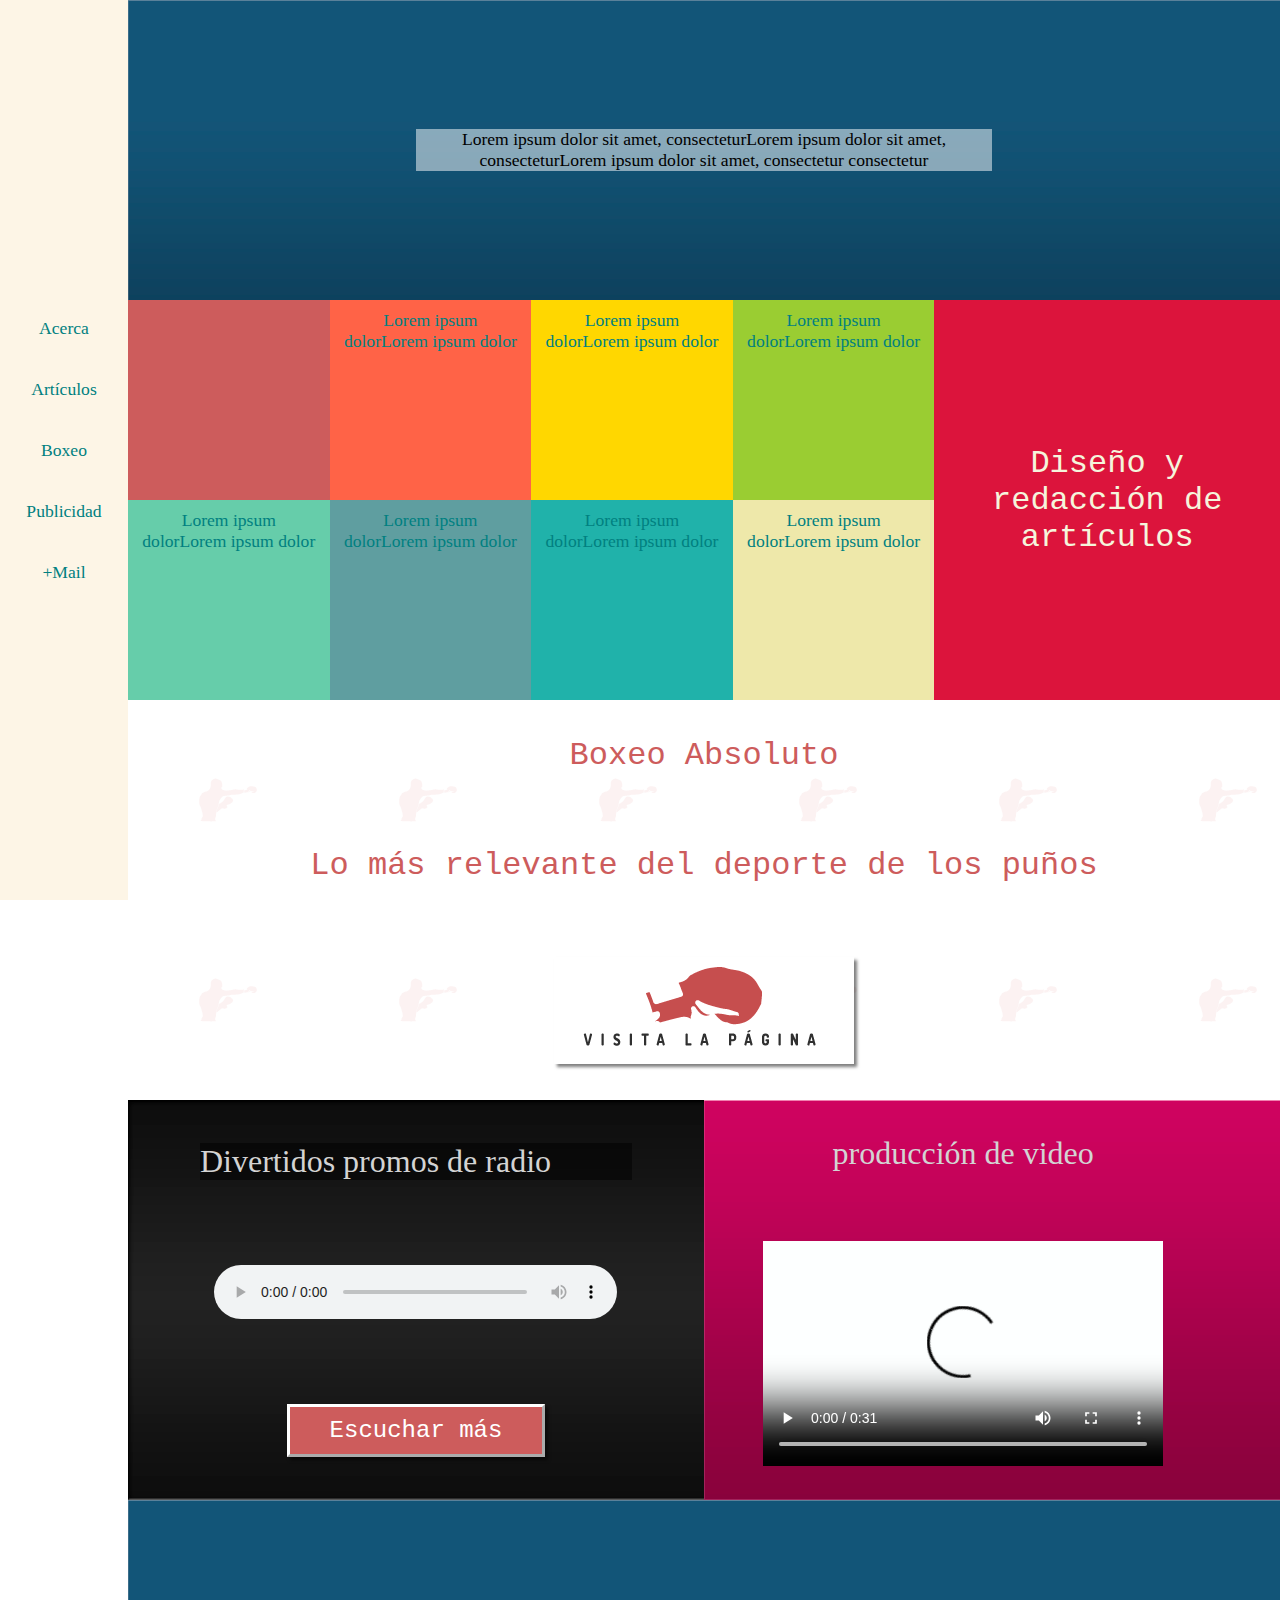
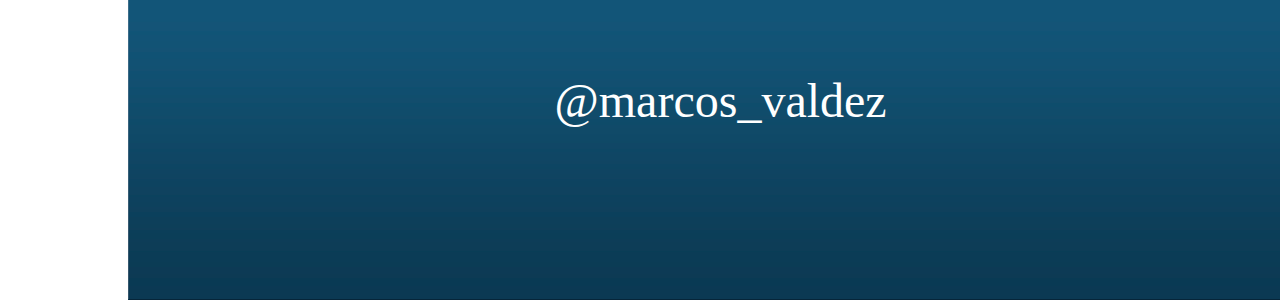
==== index.html @ a78375e0 "avance hasta page-música" ====
<!DOCTYPE html>
<html lang="en">
<head>
  <meta charset="UTF-8">
  <meta name="viewport" content="width=device-width, initial-scale=1.0">
  <meta http-equiv="X-UA-Compatible" content="ie=edge">
  <title>Marcos Valdez</title>
  <link rel="stylesheet" href="style.css">
  <link rel="stylesheet" href="css/responsive.css">
  <link rel="stylesheet" href="fonts/style.css">
  <script src="jquery-3.1.1.min.js"></script>
  <script src="menu.js"></script>
</head>
<body>
  <header>
    <div id="trigger">
      <a class="button-menu" href="#"><span class="icon-menu"></span></a>
    </div>
    <a class="flex-item" id="item-1" href="#acerca">Acerca</a>
    <a class="flex-item" id="item-2" href="#articulos">Artículos</a>
    <a class="flex-item" id="item-4" href="#boxeo">Boxeo</a>
    <a class="flex-item" id="item-3" href="#publicidad">Publicidad</a>
    <a class="flex-item" id="item-5" href="#mail">+Mail</a>
  </header>
  <main>

    <section id="acerca">
      <p id="bio">Lorem ipsum dolor sit amet, consecteturLorem ipsum dolor sit amet, consecteturLorem ipsum dolor sit amet, consectetur consectetur</p>
    </section>

    <section id="articulos">
      <div class="info">
        <a href="#" class="articulo-imagen" id="image-1"></a>
        <a href="#" class="articulo-imagen" id="image-2">Lorem ipsum dolorLorem ipsum dolor</a>
        <a href="#" class="articulo-imagen" id="image-3">Lorem ipsum dolorLorem ipsum dolor</a>
        <a href="#" class="articulo-imagen" id="image-4">Lorem ipsum dolorLorem ipsum dolor</a>
        <a href="#" class="articulo-imagen" id="image-5">Lorem ipsum dolorLorem ipsum dolor</a>
        <a href="#" class="articulo-imagen" id="image-6">Lorem ipsum dolorLorem ipsum dolor</a>
        <a href="#" class="articulo-imagen" id="image-7">Lorem ipsum dolorLorem ipsum dolor</a>
        <a href="#" class="articulo-imagen" id="image-8">Lorem ipsum dolorLorem ipsum dolor</a>
      </div>
      <div id="info-description">
        <h2>Diseño y redacción de artículos</h2>
      </div>
    </section>

    <section id="boxeo">
      <h3>Boxeo Absoluto</h3>
      <h3>Lo más relevante del deporte de los puños</h3>
      <a href="#" id="mas-boxeo"><img src="imágenes/boxeo-botón.png" alt=""></a>
    </section>

    <section id="publicidad">
      <div id="radio">
        <h2 class="info-radio">Divertidos promos de radio</h2>
        <audio controls="controls">
          <source src="audio/destinos-tijuana.wav" type="audio/mpeg" />
          <source src="audio/destinos-tijuana.ogg" type="audio/ogg" />
          Tu navegador no soporta video en HTML5, por favor, utiliza el siguiente link: <a href="destinos-tijuana.wav">destinos fantasía, promocional</a>
        </audio>
        <a href="#" id="mas-promos">Escuchar más</a>
      </div>
      <div id="carteles">
        <h2 class="info-video">producción de video</h2>
        <video width="400" controls>
          <source src="video/destinos-fantasía.mp4" type="video/mp4">
          <source src="video/destinos-fantasía.ogg" type="video/ogg">
          Your browser does not support HTML5 video.
        </video>
      </div>
    </section>
    <section id="mail">
      <a href="mailto:marcos_valdez_contreras_mvc@hotmail.com"><h6>@marcos_valdez</h6></a>
    </section>
  </main>
</body>
</html>
---- style.css ----
*{
  margin: 0;
  padding: 0;
  box-sizing: border-box;
}

:root{
  font-size: 16px;
}

h1, h2, h3, h4, h5, h6{
  font-size: 2rem;
  font-style: normal;
  font-weight: 400;
  font-family: Dosis;
}

h2{
  font-size: 2rem;
  font-family: monospace;
  margin: auto;
  color: beige;
  text-align: center;
  width: 75%;
}

h2.info-radio{
  display: flex;
  align-items: center;
  background-color: rgba(0,0,0,.5);
  margin: auto;
  font-size: 2rem;
  font-family: "AverageMono";
  color: lightgray;
  text-align: center;
}

h2.info-video{
  font-size: 2rem;
  font-family: "orbitron";
  color: lightgray;
  text-align: center;
  width: 90%;
}

h3{
  font-size: 2rem;
  font-family: monospace;
  margin: auto;
  color: indianred;
  text-align: center;
  width: 90%;
}

h6{
  font-size: 3rem;
  font-family: Dosis;
  margin: auto;
  color: white;
  text-align: center;
  width: 90%;
}

h6:hover{
  transform: scale(1.5);
  transition-duration: 200ms;
}

p{
  font-size: 1.1rem;
  font-weight: 400;
  font-family: "Open Sans";
  text-align: center;
  margin: auto;
}

img{
  max-width: 100%;
}

a:link{
  color: teal;
  text-decoration: none;
}

a:hover{
  color: indianred;
  text-decoration: underline;
}


/*Estilos generales*/


body{
  background-color: white;
}

header{
  display: flex;
  flex-flow: column nowrap;
  justify-content: center;
  align-content: center;
  position: fixed;
  top: 0; left: 0;
  width: 128px; height: 100vh;
  background-color: oldlace;
}

header a{
  font-size: 1.1rem;
  font-family: Raleway;
  color: teal;
}

.button-menu{
  display: none;
}

.flex-item{
  padding: 20px 0px;
  width: 100%; height: auto;
  text-align: center;
}

main{
  position: absolute;
  top: 0; left: 128px;
  max-width: 90%; height: auto;
  background-color: indianred;
}

#acerca{
  display: flex;
  flex-flow: row wrap;
  width: 100%; height: 300px;
  background-image: url('imágenes/acerca-fondo.png');
}

  #bio{
    width: 50%; height: auto;
    background-color: rgba(255,255,255,.5);
    margin: auto;
  }

#articulos{
  display: flex;
  flex-flow: row wrap;
  justify-content: flex-start;
  align-items: flex-start;
  max-width: 100%; height: 400px;
  background-color: beige;
}

  .info{
    display: flex;
    flex-flow: row wrap;
    justify-content: flex-start;
    align-items: flex-start;
    width: 70%; height: 100%;
  }

    .articulo-imagen{
      width: 25%; height: 50%;
      padding: 10px;

      font-size: 1.1rem;
      font-weight: 400;
      font-family: "Open Sans";
      text-align: center;
      margin: auto;
    }

    #image-1{
      background-color: indianred;
    }

    #image-2{
      background-color: tomato;

    }

    #image-3{
      background-color: gold;
    }

    #image-4{
      background-color: yellowgreen;
    }

    #image-5{
      background-color: mediumaquamarine;
    }

    #image-6{
      background-color: cadetblue;
    }

    #image-7{
      background-color: lightseagreen;
    }

    #image-8{
      background-color: palegoldenrod;
    }

    #image-1:hover, #image-2:hover, #image-3:hover, #image-4:hover, #image-5:hover, #image-6:hover, #image-7:hover, #image-8:hover{
      transform: scale(1.02);
      transform-origin: bottom;
      border: 2px solid white;
      transition-duration: 200ms;
      text-decoration: none;
      color: black;
      z-index: 1;
    }


  #info-description{
    display: flex;
    flex-flow: column wrap;
    justify-content: center;
    align-items: center;
    width: 30%; height: 100%;
    background-color: crimson;
  }

#publicidad{
  display: flex;
  flex-flow: row wrap;
  justify-content: flex-start;
  align-content: flex-start;
  max-width: 1156px; height: 400px;
}

  #radio{
    display: flex;
    flex-flow: column wrap;
    justify-content: space-between;
    align-content: center;
    background-image: url('imágenes/micro-fondo.png');
    background-size: cover;
    width: 50%; height: 400px;
  }

    audio{
      margin: auto;
      width: 70%;
      text-align: center;
    }


    #mas-promos{
      margin: auto;
      padding: 10px 40px;
      border: 3px outset white;
      box-shadow: 3px 3px 3px rgba(0, 0, 0, 0.5);
      background-color: indianred;

      font-size: 1.5rem;
      font-weight: 400;
      font-family: monospace;
      color: white;
      text-decoration: none;
    }

  #carteles{
    display: flex;
    flex-flow: column wrap;
    justify-content: space-around;
    align-content: flex-start;
    background-image: url('imágenes/tv-fondo.png');
    max-width: 1156px; height: 400px;
    width: 50%;
  }

  video {
    max-width: 100%;
    height: auto;
    margin: auto;
  }

#boxeo{
  display: flex;
  flex-direction: column;
  flex-wrap: wrap;
  justify-content: space-around;
  align-content: center;
  background-image: url('imágenes/boxeo-fondo.png');
  max-width: 1156px; height: 400px;
  }

  #mas-boxeo{
    margin-top: 30px;
    box-shadow: 3px 3px 3px rgba(0, 0, 0, 0.5);


    font-size: 1.5rem;
    font-weight: 400;
    font-family: monospace;
    color: black;
    text-decoration: none;
    margin: auto;
  }

#mail{
  display: flex;
  flex-direction: row;
  flex-wrap: wrap;
  justify-content: center;
  align-items: center;
  width: 100%; height: 400px;
  background-image: url('imágenes/acerca-fondo.png');
}

#mail a{
  text-decoration: none;
}
---- css/responsive.css ----
@media screen and (max-width:956px) {

  .info{
    display: flex;
    flex-flow: row wrap;
    justify-content: center;
    align-items: center;
    width: 100%; height: 100%;
  }

    .articulo-imagen{
      width: 25%; height: 50%;
      padding: 10px;

      font-size: 1.1rem;
      font-weight: 400;
      font-family: "Open Sans";
      text-align: center;
      margin: auto;
    }

  #info-description{
    display: none;
  }

  #publicidad{
    display: flex;
    flex-flow: row wrap;
    justify-content: flex-start;
    align-content: center;
    max-width: 1156px; height: 800px;
  }

    #radio{
      width: 100%; height: 400px;
    }

    audio{
      width: 50%;
      margin: auto;
    }

    #carteles{
      background-color: wheat;
      max-width: 100%; height: 400px;
      width: 100%;
    }

}

@media screen and (max-width:768px) {

  header{
    display: flex;
    flex-flow: column wrap;
    justify-content: center;
    align-content: center;
    width: 100%; height: auto;
    background-color: lightgray;
    position: absolute;
    top: 0; left: 0;
    z-index: 1;
  }

  #trigger{
    width: 100%; height: auto;
    background-color: white;
  }

  .button-menu{
    display: flex;
    align-items: flex-end;
    padding-right: 15px;
    color: black;
    font-size: 3rem;
  }

  .flex-item{
    display: none;
  }

  .nav-expanded{
    display: block;
    background-color: #eee;
    text-align: center;
  }

  main{
    position: absolute;
    top: 48px; left: 0px;
    max-width: 100%; height: auto;
    background-color: indianred;
  }

  #acerca{
    display: flex;
    flex-flow: row wrap;
    width: 100%; height: 300px;
  }

  #articulos{
    display: flex;
    flex-flow: row wrap;
    justify-content: flex-start;
    align-items: flex-start;
    max-width: 100%; height: auto;
    background-color: beige;
  }

  .info{
    display: flex;
    flex-flow: row wrap;
    justify-content: center;
    align-items: center;
    width: 100%; height: 100%;
  }

    .articulo-imagen{
      width: 25%; height: 200px;
      padding: 10px;

      font-size: 1.1rem;
      font-weight: 400;
      font-family: "Open Sans";
      text-align: center;
      margin: auto;
    }

  #info-description{
    display: none;
  }

  #publicidad{
    display: flex;
    flex-flow: column wrap;
    justify-content: flex-start;
    align-content: flex-start;
    max-width: 100%; height: 800px;
  }

  #radio{
    background-size: cover;
    width: 100%; height: 400px;
  }

  audio{
    width: 50%;
    margin: auto;
  }

    #carteles{
      background-color: wheat;
      max-width: 100%; height: 400px;
      width: 100%;
    }

}


@media screen and (max-width:640px) {

  #articulos{
    display: flex;
    flex-flow: row wrap;
    justify-content: flex-start;
    align-items: flex-start;
    max-width: 100%; height: auto;
    background-color: beige;
  }

  .info{
    display: flex;
    flex-flow: row wrap;
    justify-content: center;
    align-items: center;
    width: 100%; height: 800px;
  }

  .articulo-imagen{
    width: 50% ; height: 200px;
    padding: 10px;

    font-size: 1.1rem;
    font-weight: 400;
    font-family: "Open Sans";
    text-align: center;
    margin: auto;
  }

    #mail{
      display: flex;
      flex-direction: row;
      flex-wrap: wrap;
      justify-content: center;
      align-items: center;
      width: 100%; height: 400px;
      background-color: dimgrey;
    }

    h6{
      font-size: 2.5rem;
      font-family: Dosis;
      margin: auto;
      color: white;
      text-align: center;
      width: 90%;
    }

    h6:hover{
      transform: scale(1);
      transition-duration: 200ms;
    }

#publicidad{
  display: flex;
  flex-flow: row wrap;
  justify-content: flex-start;
  align-content: flex-start;
  max-width: 100%; height: 800px;
}

#radio{
  width: 100%; height: 400px;
}

audio{
  width: 70%;
  margin: auto;
}

  #carteles{
    background-color: wheat;
    max-width: 100%; height: 400px;
    width: 100%;
  }

  video {
    max-width: 90%;
    height: auto;
    margin: auto;
  }


#mail{
  display: flex;
  flex-direction: row;
  flex-wrap: wrap;
  justify-content:  center;
  align-items: center;
  width: 100%; height: 400px;
  background-color: dimgrey;
}
---- fonts/style.css ----
@font-face {
  font-family: 'icomoon';
  src:  url('fonts/icomoon.eot?5ttr77');
  src:  url('fonts/icomoon.eot?5ttr77#iefix') format('embedded-opentype'),
    url('fonts/icomoon.ttf?5ttr77') format('truetype'),
    url('fonts/icomoon.woff?5ttr77') format('woff'),
    url('fonts/icomoon.svg?5ttr77#icomoon') format('svg');
  font-weight: normal;
  font-style: normal;
}

[class^="icon-"], [class*=" icon-"] {
  /* use !important to prevent issues with browser extensions that change fonts */
  font-family: 'icomoon' !important;
  speak: none;
  font-style: normal;
  font-weight: normal;
  font-variant: normal;
  text-transform: none;
  line-height: 1;

  /* Better Font Rendering =========== */
  -webkit-font-smoothing: antialiased;
  -moz-osx-font-smoothing: grayscale;
}

.icon-home:before {
  content: "\e900";
}
.icon-home2:before {
  content: "\e901";
}
.icon-home3:before {
  content: "\e902";
}
.icon-office:before {
  content: "\e903";
}
.icon-newspaper:before {
  content: "\e904";
}
.icon-pencil:before {
  content: "\e905";
}
.icon-pencil2:before {
  content: "\e906";
}
.icon-quill:before {
  content: "\e907";
}
.icon-pen:before {
  content: "\e908";
}
.icon-blog:before {
  content: "\e909";
}
.icon-eyedropper:before {
  content: "\e90a";
}
.icon-droplet:before {
  content: "\e90b";
}
.icon-paint-format:before {
  content: "\e90c";
}
.icon-image:before {
  content: "\e90d";
}
.icon-images:before {
  content: "\e90e";
}
.icon-camera:before {
  content: "\e90f";
}
.icon-headphones:before {
  content: "\e910";
}
.icon-music:before {
  content: "\e911";
}
.icon-play:before {
  content: "\e912";
}
.icon-film:before {
  content: "\e913";
}
.icon-video-camera:before {
  content: "\e914";
}
.icon-dice:before {
  content: "\e915";
}
.icon-pacman:before {
  content: "\e916";
}
.icon-spades:before {
  content: "\e917";
}
.icon-clubs:before {
  content: "\e918";
}
.icon-diamonds:before {
  content: "\e919";
}
.icon-bullhorn:before {
  content: "\e91a";
}
.icon-connection:before {
  content: "\e91b";
}
.icon-podcast:before {
  content: "\e91c";
}
.icon-feed:before {
  content: "\e91d";
}
.icon-mic:before {
  content: "\e91e";
}
.icon-book:before {
  content: "\e91f";
}
.icon-books:before {
  content: "\e920";
}
.icon-library:before {
  content: "\e921";
}
.icon-file-text:before {
  content: "\e922";
}
.icon-profile:before {
  content: "\e923";
}
.icon-file-empty:before {
  content: "\e924";
}
.icon-files-empty:before {
  content: "\e925";
}
.icon-file-text2:before {
  content: "\e926";
}
.icon-file-picture:before {
  content: "\e927";
}
.icon-file-music:before {
  content: "\e928";
}
.icon-file-play:before {
  content: "\e929";
}
.icon-file-video:before {
  content: "\e92a";
}
.icon-file-zip:before {
  content: "\e92b";
}
.icon-copy:before {
  content: "\e92c";
}
.icon-paste:before {
  content: "\e92d";
}
.icon-stack:before {
  content: "\e92e";
}
.icon-folder:before {
  content: "\e92f";
}
.icon-folder-open:before {
  content: "\e930";
}
.icon-folder-plus:before {
  content: "\e931";
}
.icon-folder-minus:before {
  content: "\e932";
}
.icon-folder-download:before {
  content: "\e933";
}
.icon-folder-upload:before {
  content: "\e934";
}
.icon-price-tag:before {
  content: "\e935";
}
.icon-price-tags:before {
  content: "\e936";
}
.icon-barcode:before {
  content: "\e937";
}
.icon-qrcode:before {
  content: "\e938";
}
.icon-ticket:before {
  content: "\e939";
}
.icon-cart:before {
  content: "\e93a";
}
.icon-coin-dollar:before {
  content: "\e93b";
}
.icon-coin-euro:before {
  content: "\e93c";
}
.icon-coin-pound:before {
  content: "\e93d";
}
.icon-coin-yen:before {
  content: "\e93e";
}
.icon-credit-card:before {
  content: "\e93f";
}
.icon-calculator:before {
  content: "\e940";
}
.icon-lifebuoy:before {
  content: "\e941";
}
.icon-phone:before {
  content: "\e942";
}
.icon-phone-hang-up:before {
  content: "\e943";
}
.icon-address-book:before {
  content: "\e944";
}
.icon-envelop:before {
  content: "\e945";
}
.icon-pushpin:before {
  content: "\e946";
}
.icon-location:before {
  content: "\e947";
}
.icon-location2:before {
  content: "\e948";
}
.icon-compass:before {
  content: "\e949";
}
.icon-compass2:before {
  content: "\e94a";
}
.icon-map:before {
  content: "\e94b";
}
.icon-map2:before {
  content: "\e94c";
}
.icon-history:before {
  content: "\e94d";
}
.icon-clock:before {
  content: "\e94e";
}
.icon-clock2:before {
  content: "\e94f";
}
.icon-alarm:before {
  content: "\e950";
}
.icon-bell:before {
  content: "\e951";
}
.icon-stopwatch:before {
  content: "\e952";
}
.icon-calendar:before {
  content: "\e953";
}
.icon-printer:before {
  content: "\e954";
}
.icon-keyboard:before {
  content: "\e955";
}
.icon-display:before {
  content: "\e956";
}
.icon-laptop:before {
  content: "\e957";
}
.icon-mobile:before {
  content: "\e958";
}
.icon-mobile2:before {
  content: "\e959";
}
.icon-tablet:before {
  content: "\e95a";
}
.icon-tv:before {
  content: "\e95b";
}
.icon-drawer:before {
  content: "\e95c";
}
.icon-drawer2:before {
  content: "\e95d";
}
.icon-box-add:before {
  content: "\e95e";
}
.icon-box-remove:before {
  content: "\e95f";
}
.icon-download:before {
  content: "\e960";
}
.icon-upload:before {
  content: "\e961";
}
.icon-floppy-disk:before {
  content: "\e962";
}
.icon-drive:before {
  content: "\e963";
}
.icon-database:before {
  content: "\e964";
}
.icon-undo:before {
  content: "\e965";
}
.icon-redo:before {
  content: "\e966";
}
.icon-undo2:before {
  content: "\e967";
}
.icon-redo2:before {
  content: "\e968";
}
.icon-forward:before {
  content: "\e969";
}
.icon-reply:before {
  content: "\e96a";
}
.icon-bubble:before {
  content: "\e96b";
}
.icon-bubbles:before {
  content: "\e96c";
}
.icon-bubbles2:before {
  content: "\e96d";
}
.icon-bubble2:before {
  content: "\e96e";
}
.icon-bubbles3:before {
  content: "\e96f";
}
.icon-bubbles4:before {
  content: "\e970";
}
.icon-user:before {
  content: "\e971";
}
.icon-users:before {
  content: "\e972";
}
.icon-user-plus:before {
  content: "\e973";
}
.icon-user-minus:before {
  content: "\e974";
}
.icon-user-check:before {
  content: "\e975";
}
.icon-user-tie:before {
  content: "\e976";
}
.icon-quotes-left:before {
  content: "\e977";
}
.icon-quotes-right:before {
  content: "\e978";
}
.icon-hour-glass:before {
  content: "\e979";
}
.icon-spinner:before {
  content: "\e97a";
}
.icon-spinner2:before {
  content: "\e97b";
}
.icon-spinner3:before {
  content: "\e97c";
}
.icon-spinner4:before {
  content: "\e97d";
}
.icon-spinner5:before {
  content: "\e97e";
}
.icon-spinner6:before {
  content: "\e97f";
}
.icon-spinner7:before {
  content: "\e980";
}
.icon-spinner8:before {
  content: "\e981";
}
.icon-spinner9:before {
  content: "\e982";
}
.icon-spinner10:before {
  content: "\e983";
}
.icon-spinner11:before {
  content: "\e984";
}
.icon-binoculars:before {
  content: "\e985";
}
.icon-search:before {
  content: "\e986";
}
.icon-zoom-in:before {
  content: "\e987";
}
.icon-zoom-out:before {
  content: "\e988";
}
.icon-enlarge:before {
  content: "\e989";
}
.icon-shrink:before {
  content: "\e98a";
}
.icon-enlarge2:before {
  content: "\e98b";
}
.icon-shrink2:before {
  content: "\e98c";
}
.icon-key:before {
  content: "\e98d";
}
.icon-key2:before {
  content: "\e98e";
}
.icon-lock:before {
  content: "\e98f";
}
.icon-unlocked:before {
  content: "\e990";
}
.icon-wrench:before {
  content: "\e991";
}
.icon-equalizer:before {
  content: "\e992";
}
.icon-equalizer2:before {
  content: "\e993";
}
.icon-cog:before {
  content: "\e994";
}
.icon-cogs:before {
  content: "\e995";
}
.icon-hammer:before {
  content: "\e996";
}
.icon-magic-wand:before {
  content: "\e997";
}
.icon-aid-kit:before {
  content: "\e998";
}
.icon-bug:before {
  content: "\e999";
}
.icon-pie-chart:before {
  content: "\e99a";
}
.icon-stats-dots:before {
  content: "\e99b";
}
.icon-stats-bars:before {
  content: "\e99c";
}
.icon-stats-bars2:before {
  content: "\e99d";
}
.icon-trophy:before {
  content: "\e99e";
}
.icon-gift:before {
  content: "\e99f";
}
.icon-glass:before {
  content: "\e9a0";
}
.icon-glass2:before {
  content: "\e9a1";
}
.icon-mug:before {
  content: "\e9a2";
}
.icon-spoon-knife:before {
  content: "\e9a3";
}
.icon-leaf:before {
  content: "\e9a4";
}
.icon-rocket:before {
  content: "\e9a5";
}
.icon-meter:before {
  content: "\e9a6";
}
.icon-meter2:before {
  content: "\e9a7";
}
.icon-hammer2:before {
  content: "\e9a8";
}
.icon-fire:before {
  content: "\e9a9";
}
.icon-lab:before {
  content: "\e9aa";
}
.icon-magnet:before {
  content: "\e9ab";
}
.icon-bin:before {
  content: "\e9ac";
}
.icon-bin2:before {
  content: "\e9ad";
}
.icon-briefcase:before {
  content: "\e9ae";
}
.icon-airplane:before {
  content: "\e9af";
}
.icon-truck:before {
  content: "\e9b0";
}
.icon-road:before {
  content: "\e9b1";
}
.icon-accessibility:before {
  content: "\e9b2";
}
.icon-target:before {
  content: "\e9b3";
}
.icon-shield:before {
  content: "\e9b4";
}
.icon-power:before {
  content: "\e9b5";
}
.icon-switch:before {
  content: "\e9b6";
}
.icon-power-cord:before {
  content: "\e9b7";
}
.icon-clipboard:before {
  content: "\e9b8";
}
.icon-list-numbered:before {
  content: "\e9b9";
}
.icon-list:before {
  content: "\e9ba";
}
.icon-list2:before {
  content: "\e9bb";
}
.icon-tree:before {
  content: "\e9bc";
}
.icon-menu:before {
  content: "\e9bd";
}
.icon-menu2:before {
  content: "\e9be";
}
.icon-menu3:before {
  content: "\e9bf";
}
.icon-menu4:before {
  content: "\e9c0";
}
.icon-cloud:before {
  content: "\e9c1";
}
.icon-cloud-download:before {
  content: "\e9c2";
}
.icon-cloud-upload:before {
  content: "\e9c3";
}
.icon-cloud-check:before {
  content: "\e9c4";
}
.icon-download2:before {
  content: "\e9c5";
}
.icon-upload2:before {
  content: "\e9c6";
}
.icon-download3:before {
  content: "\e9c7";
}
.icon-upload3:before {
  content: "\e9c8";
}
.icon-sphere:before {
  content: "\e9c9";
}
.icon-earth:before {
  content: "\e9ca";
}
.icon-link:before {
  content: "\e9cb";
}
.icon-flag:before {
  content: "\e9cc";
}
.icon-attachment:before {
  content: "\e9cd";
}
.icon-eye:before {
  content: "\e9ce";
}
.icon-eye-plus:before {
  content: "\e9cf";
}
.icon-eye-minus:before {
  content: "\e9d0";
}
.icon-eye-blocked:before {
  content: "\e9d1";
}
.icon-bookmark:before {
  content: "\e9d2";
}
.icon-bookmarks:before {
  content: "\e9d3";
}
.icon-sun:before {
  content: "\e9d4";
}
.icon-contrast:before {
  content: "\e9d5";
}
.icon-brightness-contrast:before {
  content: "\e9d6";
}
.icon-star-empty:before {
  content: "\e9d7";
}
.icon-star-half:before {
  content: "\e9d8";
}
.icon-star-full:before {
  content: "\e9d9";
}
.icon-heart:before {
  content: "\e9da";
}
.icon-heart-broken:before {
  content: "\e9db";
}
.icon-man:before {
  content: "\e9dc";
}
.icon-woman:before {
  content: "\e9dd";
}
.icon-man-woman:before {
  content: "\e9de";
}
.icon-happy:before {
  content: "\e9df";
}
.icon-happy2:before {
  content: "\e9e0";
}
.icon-smile:before {
  content: "\e9e1";
}
.icon-smile2:before {
  content: "\e9e2";
}
.icon-tongue:before {
  content: "\e9e3";
}
.icon-tongue2:before {
  content: "\e9e4";
}
.icon-sad:before {
  content: "\e9e5";
}
.icon-sad2:before {
  content: "\e9e6";
}
.icon-wink:before {
  content: "\e9e7";
}
.icon-wink2:before {
  content: "\e9e8";
}
.icon-grin:before {
  content: "\e9e9";
}
.icon-grin2:before {
  content: "\e9ea";
}
.icon-cool:before {
  content: "\e9eb";
}
.icon-cool2:before {
  content: "\e9ec";
}
.icon-angry:before {
  content: "\e9ed";
}
.icon-angry2:before {
  content: "\e9ee";
}
.icon-evil:before {
  content: "\e9ef";
}
.icon-evil2:before {
  content: "\e9f0";
}
.icon-shocked:before {
  content: "\e9f1";
}
.icon-shocked2:before {
  content: "\e9f2";
}
.icon-baffled:before {
  content: "\e9f3";
}
.icon-baffled2:before {
  content: "\e9f4";
}
.icon-confused:before {
  content: "\e9f5";
}
.icon-confused2:before {
  content: "\e9f6";
}
.icon-neutral:before {
  content: "\e9f7";
}
.icon-neutral2:before {
  content: "\e9f8";
}
.icon-hipster:before {
  content: "\e9f9";
}
.icon-hipster2:before {
  content: "\e9fa";
}
.icon-wondering:before {
  content: "\e9fb";
}
.icon-wondering2:before {
  content: "\e9fc";
}
.icon-sleepy:before {
  content: "\e9fd";
}
.icon-sleepy2:before {
  content: "\e9fe";
}
.icon-frustrated:before {
  content: "\e9ff";
}
.icon-frustrated2:before {
  content: "\ea00";
}
.icon-crying:before {
  content: "\ea01";
}
.icon-crying2:before {
  content: "\ea02";
}
.icon-point-up:before {
  content: "\ea03";
}
.icon-point-right:before {
  content: "\ea04";
}
.icon-point-down:before {
  content: "\ea05";
}
.icon-point-left:before {
  content: "\ea06";
}
.icon-warning:before {
  content: "\ea07";
}
.icon-notification:before {
  content: "\ea08";
}
.icon-question:before {
  content: "\ea09";
}
.icon-plus:before {
  content: "\ea0a";
}
.icon-minus:before {
  content: "\ea0b";
}
.icon-info:before {
  content: "\ea0c";
}
.icon-cancel-circle:before {
  content: "\ea0d";
}
.icon-blocked:before {
  content: "\ea0e";
}
.icon-cross:before {
  content: "\ea0f";
}
.icon-checkmark:before {
  content: "\ea10";
}
.icon-checkmark2:before {
  content: "\ea11";
}
.icon-spell-check:before {
  content: "\ea12";
}
.icon-enter:before {
  content: "\ea13";
}
.icon-exit:before {
  content: "\ea14";
}
.icon-play2:before {
  content: "\ea15";
}
.icon-pause:before {
  content: "\ea16";
}
.icon-stop:before {
  content: "\ea17";
}
.icon-previous:before {
  content: "\ea18";
}
.icon-next:before {
  content: "\ea19";
}
.icon-backward:before {
  content: "\ea1a";
}
.icon-forward2:before {
  content: "\ea1b";
}
.icon-play3:before {
  content: "\ea1c";
}
.icon-pause2:before {
  content: "\ea1d";
}
.icon-stop2:before {
  content: "\ea1e";
}
.icon-backward2:before {
  content: "\ea1f";
}
.icon-forward3:before {
  content: "\ea20";
}
.icon-first:before {
  content: "\ea21";
}
.icon-last:before {
  content: "\ea22";
}
.icon-previous2:before {
  content: "\ea23";
}
.icon-next2:before {
  content: "\ea24";
}
.icon-eject:before {
  content: "\ea25";
}
.icon-volume-high:before {
  content: "\ea26";
}
.icon-volume-medium:before {
  content: "\ea27";
}
.icon-volume-low:before {
  content: "\ea28";
}
.icon-volume-mute:before {
  content: "\ea29";
}
.icon-volume-mute2:before {
  content: "\ea2a";
}
.icon-volume-increase:before {
  content: "\ea2b";
}
.icon-volume-decrease:before {
  content: "\ea2c";
}
.icon-loop:before {
  content: "\ea2d";
}
.icon-loop2:before {
  content: "\ea2e";
}
.icon-infinite:before {
  content: "\ea2f";
}
.icon-shuffle:before {
  content: "\ea30";
}
.icon-arrow-up-left:before {
  content: "\ea31";
}
.icon-arrow-up:before {
  content: "\ea32";
}
.icon-arrow-up-right:before {
  content: "\ea33";
}
.icon-arrow-right:before {
  content: "\ea34";
}
.icon-arrow-down-right:before {
  content: "\ea35";
}
.icon-arrow-down:before {
  content: "\ea36";
}
.icon-arrow-down-left:before {
  content: "\ea37";
}
.icon-arrow-left:before {
  content: "\ea38";
}
.icon-arrow-up-left2:before {
  content: "\ea39";
}
.icon-arrow-up2:before {
  content: "\ea3a";
}
.icon-arrow-up-right2:before {
  content: "\ea3b";
}
.icon-arrow-right2:before {
  content: "\ea3c";
}
.icon-arrow-down-right2:before {
  content: "\ea3d";
}
.icon-arrow-down2:before {
  content: "\ea3e";
}
.icon-arrow-down-left2:before {
  content: "\ea3f";
}
.icon-arrow-left2:before {
  content: "\ea40";
}
.icon-circle-up:before {
  content: "\ea41";
}
.icon-circle-right:before {
  content: "\ea42";
}
.icon-circle-down:before {
  content: "\ea43";
}
.icon-circle-left:before {
  content: "\ea44";
}
.icon-tab:before {
  content: "\ea45";
}
.icon-move-up:before {
  content: "\ea46";
}
.icon-move-down:before {
  content: "\ea47";
}
.icon-sort-alpha-asc:before {
  content: "\ea48";
}
.icon-sort-alpha-desc:before {
  content: "\ea49";
}
.icon-sort-numeric-asc:before {
  content: "\ea4a";
}
.icon-sort-numberic-desc:before {
  content: "\ea4b";
}
.icon-sort-amount-asc:before {
  content: "\ea4c";
}
.icon-sort-amount-desc:before {
  content: "\ea4d";
}
.icon-command:before {
  content: "\ea4e";
}
.icon-shift:before {
  content: "\ea4f";
}
.icon-ctrl:before {
  content: "\ea50";
}
.icon-opt:before {
  content: "\ea51";
}
.icon-checkbox-checked:before {
  content: "\ea52";
}
.icon-checkbox-unchecked:before {
  content: "\ea53";
}
.icon-radio-checked:before {
  content: "\ea54";
}
.icon-radio-checked2:before {
  content: "\ea55";
}
.icon-radio-unchecked:before {
  content: "\ea56";
}
.icon-crop:before {
  content: "\ea57";
}
.icon-make-group:before {
  content: "\ea58";
}
.icon-ungroup:before {
  content: "\ea59";
}
.icon-scissors:before {
  content: "\ea5a";
}
.icon-filter:before {
  content: "\ea5b";
}
.icon-font:before {
  content: "\ea5c";
}
.icon-ligature:before {
  content: "\ea5d";
}
.icon-ligature2:before {
  content: "\ea5e";
}
.icon-text-height:before {
  content: "\ea5f";
}
.icon-text-width:before {
  content: "\ea60";
}
.icon-font-size:before {
  content: "\ea61";
}
.icon-bold:before {
  content: "\ea62";
}
.icon-underline:before {
  content: "\ea63";
}
.icon-italic:before {
  content: "\ea64";
}
.icon-strikethrough:before {
  content: "\ea65";
}
.icon-omega:before {
  content: "\ea66";
}
.icon-sigma:before {
  content: "\ea67";
}
.icon-page-break:before {
  content: "\ea68";
}
.icon-superscript:before {
  content: "\ea69";
}
.icon-subscript:before {
  content: "\ea6a";
}
.icon-superscript2:before {
  content: "\ea6b";
}
.icon-subscript2:before {
  content: "\ea6c";
}
.icon-text-color:before {
  content: "\ea6d";
}
.icon-pagebreak:before {
  content: "\ea6e";
}
.icon-clear-formatting:before {
  content: "\ea6f";
}
.icon-table:before {
  content: "\ea70";
}
.icon-table2:before {
  content: "\ea71";
}
.icon-insert-template:before {
  content: "\ea72";
}
.icon-pilcrow:before {
  content: "\ea73";
}
.icon-ltr:before {
  content: "\ea74";
}
.icon-rtl:before {
  content: "\ea75";
}
.icon-section:before {
  content: "\ea76";
}
.icon-paragraph-left:before {
  content: "\ea77";
}
.icon-paragraph-center:before {
  content: "\ea78";
}
.icon-paragraph-right:before {
  content: "\ea79";
}
.icon-paragraph-justify:before {
  content: "\ea7a";
}
.icon-indent-increase:before {
  content: "\ea7b";
}
.icon-indent-decrease:before {
  content: "\ea7c";
}
.icon-share:before {
  content: "\ea7d";
}
.icon-new-tab:before {
  content: "\ea7e";
}
.icon-embed:before {
  content: "\ea7f";
}
.icon-embed2:before {
  content: "\ea80";
}
.icon-terminal:before {
  content: "\ea81";
}
.icon-share2:before {
  content: "\ea82";
}
.icon-mail:before {
  content: "\ea83";
}
.icon-mail2:before {
  content: "\ea84";
}
.icon-mail3:before {
  content: "\ea85";
}
.icon-mail4:before {
  content: "\ea86";
}
.icon-amazon:before {
  content: "\ea87";
}
.icon-google:before {
  content: "\ea88";
}
.icon-google2:before {
  content: "\ea89";
}
.icon-google3:before {
  content: "\ea8a";
}
.icon-google-plus:before {
  content: "\ea8b";
}
.icon-google-plus2:before {
  content: "\ea8c";
}
.icon-google-plus3:before {
  content: "\ea8d";
}
.icon-hangouts:before {
  content: "\ea8e";
}
.icon-google-drive:before {
  content: "\ea8f";
}
.icon-facebook:before {
  content: "\ea90";
}
.icon-facebook2:before {
  content: "\ea91";
}
.icon-instagram:before {
  content: "\ea92";
}
.icon-whatsapp:before {
  content: "\ea93";
}
.icon-spotify:before {
  content: "\ea94";
}
.icon-telegram:before {
  content: "\ea95";
}
.icon-twitter:before {
  content: "\ea96";
}
.icon-vine:before {
  content: "\ea97";
}
.icon-vk:before {
  content: "\ea98";
}
.icon-renren:before {
  content: "\ea99";
}
.icon-sina-weibo:before {
  content: "\ea9a";
}
.icon-rss:before {
  content: "\ea9b";
}
.icon-rss2:before {
  content: "\ea9c";
}
.icon-youtube:before {
  content: "\ea9d";
}
.icon-youtube2:before {
  content: "\ea9e";
}
.icon-twitch:before {
  content: "\ea9f";
}
.icon-vimeo:before {
  content: "\eaa0";
}
.icon-vimeo2:before {
  content: "\eaa1";
}
.icon-lanyrd:before {
  content: "\eaa2";
}
.icon-flickr:before {
  content: "\eaa3";
}
.icon-flickr2:before {
  content: "\eaa4";
}
.icon-flickr3:before {
  content: "\eaa5";
}
.icon-flickr4:before {
  content: "\eaa6";
}
.icon-dribbble:before {
  content: "\eaa7";
}
.icon-behance:before {
  content: "\eaa8";
}
.icon-behance2:before {
  content: "\eaa9";
}
.icon-deviantart:before {
  content: "\eaaa";
}
.icon-500px:before {
  content: "\eaab";
}
.icon-steam:before {
  content: "\eaac";
}
.icon-steam2:before {
  content: "\eaad";
}
.icon-dropbox:before {
  content: "\eaae";
}
.icon-onedrive:before {
  content: "\eaaf";
}
.icon-github:before {
  content: "\eab0";
}
.icon-npm:before {
  content: "\eab1";
}
.icon-basecamp:before {
  content: "\eab2";
}
.icon-trello:before {
  content: "\eab3";
}
.icon-wordpress:before {
  content: "\eab4";
}
.icon-joomla:before {
  content: "\eab5";
}
.icon-ello:before {
  content: "\eab6";
}
.icon-blogger:before {
  content: "\eab7";
}
.icon-blogger2:before {
  content: "\eab8";
}
.icon-tumblr:before {
  content: "\eab9";
}
.icon-tumblr2:before {
  content: "\eaba";
}
.icon-yahoo:before {
  content: "\eabb";
}
.icon-yahoo2:before {
  content: "\eabc";
}
.icon-tux:before {
  content: "\eabd";
}
.icon-appleinc:before {
  content: "\eabe";
}
.icon-finder:before {
  content: "\eabf";
}
.icon-android:before {
  content: "\eac0";
}
.icon-windows:before {
  content: "\eac1";
}
.icon-windows8:before {
  content: "\eac2";
}
.icon-soundcloud:before {
  content: "\eac3";
}
.icon-soundcloud2:before {
  content: "\eac4";
}
.icon-skype:before {
  content: "\eac5";
}
.icon-reddit:before {
  content: "\eac6";
}
.icon-hackernews:before {
  content: "\eac7";
}
.icon-wikipedia:before {
  content: "\eac8";
}
.icon-linkedin:before {
  content: "\eac9";
}
.icon-linkedin2:before {
  content: "\eaca";
}
.icon-lastfm:before {
  content: "\eacb";
}
.icon-lastfm2:before {
  content: "\eacc";
}
.icon-delicious:before {
  content: "\eacd";
}
.icon-stumbleupon:before {
  content: "\eace";
}
.icon-stumbleupon2:before {
  content: "\eacf";
}
.icon-stackoverflow:before {
  content: "\ead0";
}
.icon-pinterest:before {
  content: "\ead1";
}
.icon-pinterest2:before {
  content: "\ead2";
}
.icon-xing:before {
  content: "\ead3";
}
.icon-xing2:before {
  content: "\ead4";
}
.icon-flattr:before {
  content: "\ead5";
}
.icon-foursquare:before {
  content: "\ead6";
}
.icon-yelp:before {
  content: "\ead7";
}
.icon-paypal:before {
  content: "\ead8";
}
.icon-chrome:before {
  content: "\ead9";
}
.icon-firefox:before {
  content: "\eada";
}
.icon-IE:before {
  content: "\eadb";
}
.icon-edge:before {
  content: "\eadc";
}
.icon-safari:before {
  content: "\eadd";
}
.icon-opera:before {
  content: "\eade";
}
.icon-file-pdf:before {
  content: "\eadf";
}
.icon-file-openoffice:before {
  content: "\eae0";
}
.icon-file-word:before {
  content: "\eae1";
}
.icon-file-excel:before {
  content: "\eae2";
}
.icon-libreoffice:before {
  content: "\eae3";
}
.icon-html-five:before {
  content: "\eae4";
}
.icon-html-five2:before {
  content: "\eae5";
}
.icon-css3:before {
  content: "\eae6";
}
.icon-git:before {
  content: "\eae7";
}
.icon-codepen:before {
  content: "\eae8";
}
.icon-svg:before {
  content: "\eae9";
}
.icon-IcoMoon:before {
  content: "\eaea";
}
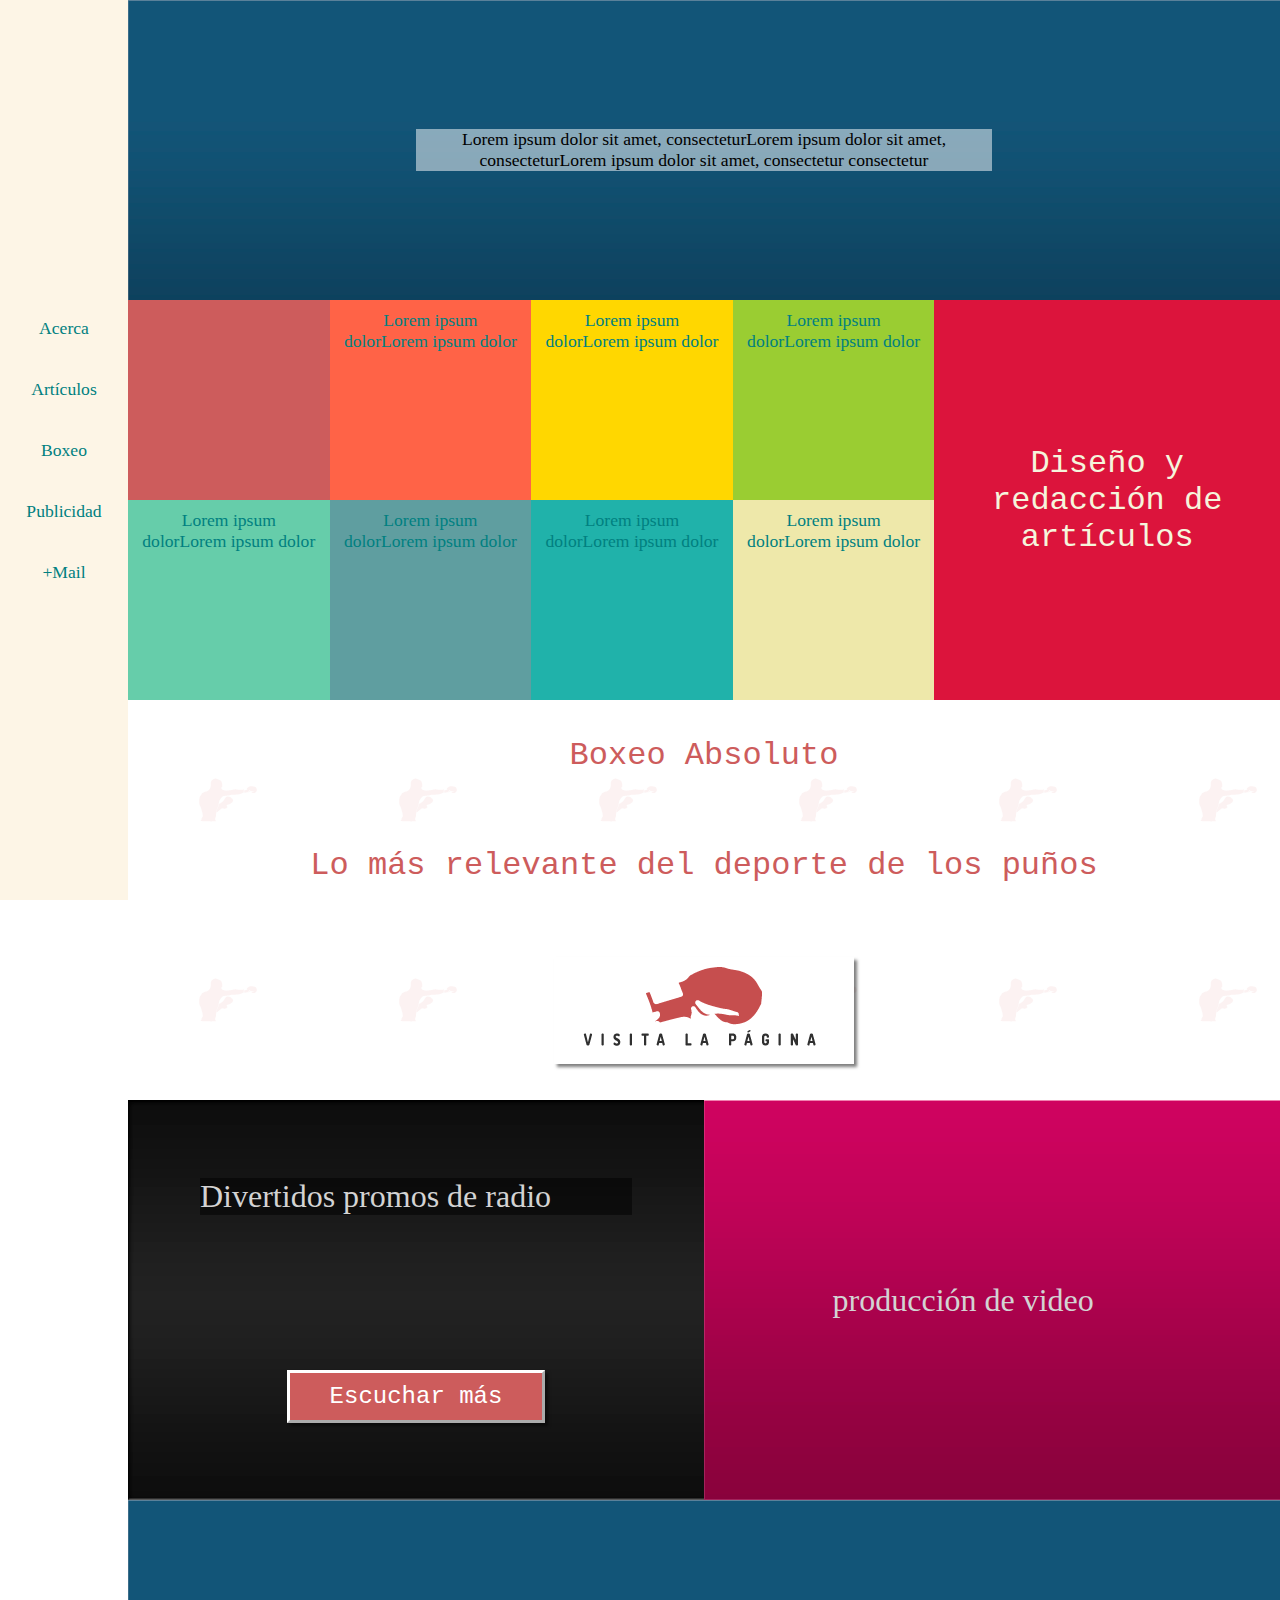
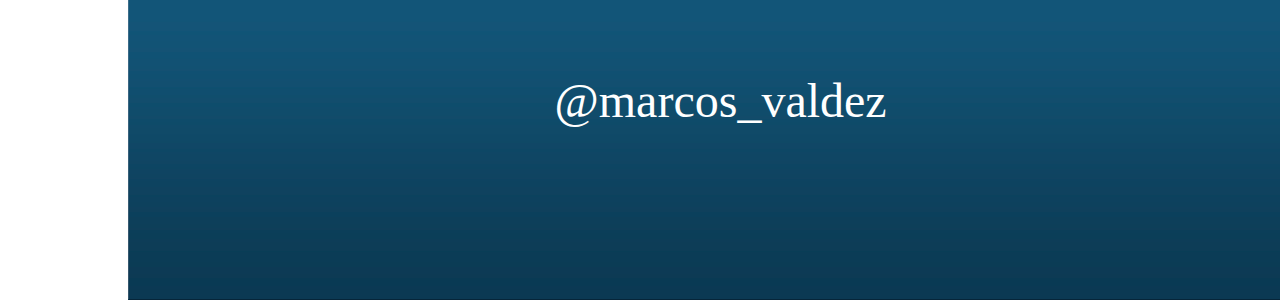
==== commit e7d8b212: "extracción de audios y videos en index.html" ====
--- a/index.html
+++ b/index.html
@@ -53,20 +53,24 @@
     <section id="publicidad">
       <div id="radio">
         <h2 class="info-radio">Divertidos promos de radio</h2>
+        <!--
         <audio controls="controls">
           <source src="audio/destinos-tijuana.wav" type="audio/mpeg" />
           <source src="audio/destinos-tijuana.ogg" type="audio/ogg" />
           Tu navegador no soporta video en HTML5, por favor, utiliza el siguiente link: <a href="destinos-tijuana.wav">destinos fantasía, promocional</a>
         </audio>
+      -->
         <a href="#" id="mas-promos">Escuchar más</a>
       </div>
       <div id="carteles">
         <h2 class="info-video">producción de video</h2>
+        <!--
         <video width="400" controls>
           <source src="video/destinos-fantasía.mp4" type="video/mp4">
           <source src="video/destinos-fantasía.ogg" type="video/ogg">
           Your browser does not support HTML5 video.
         </video>
+      -->
       </div>
     </section>
     <section id="mail">
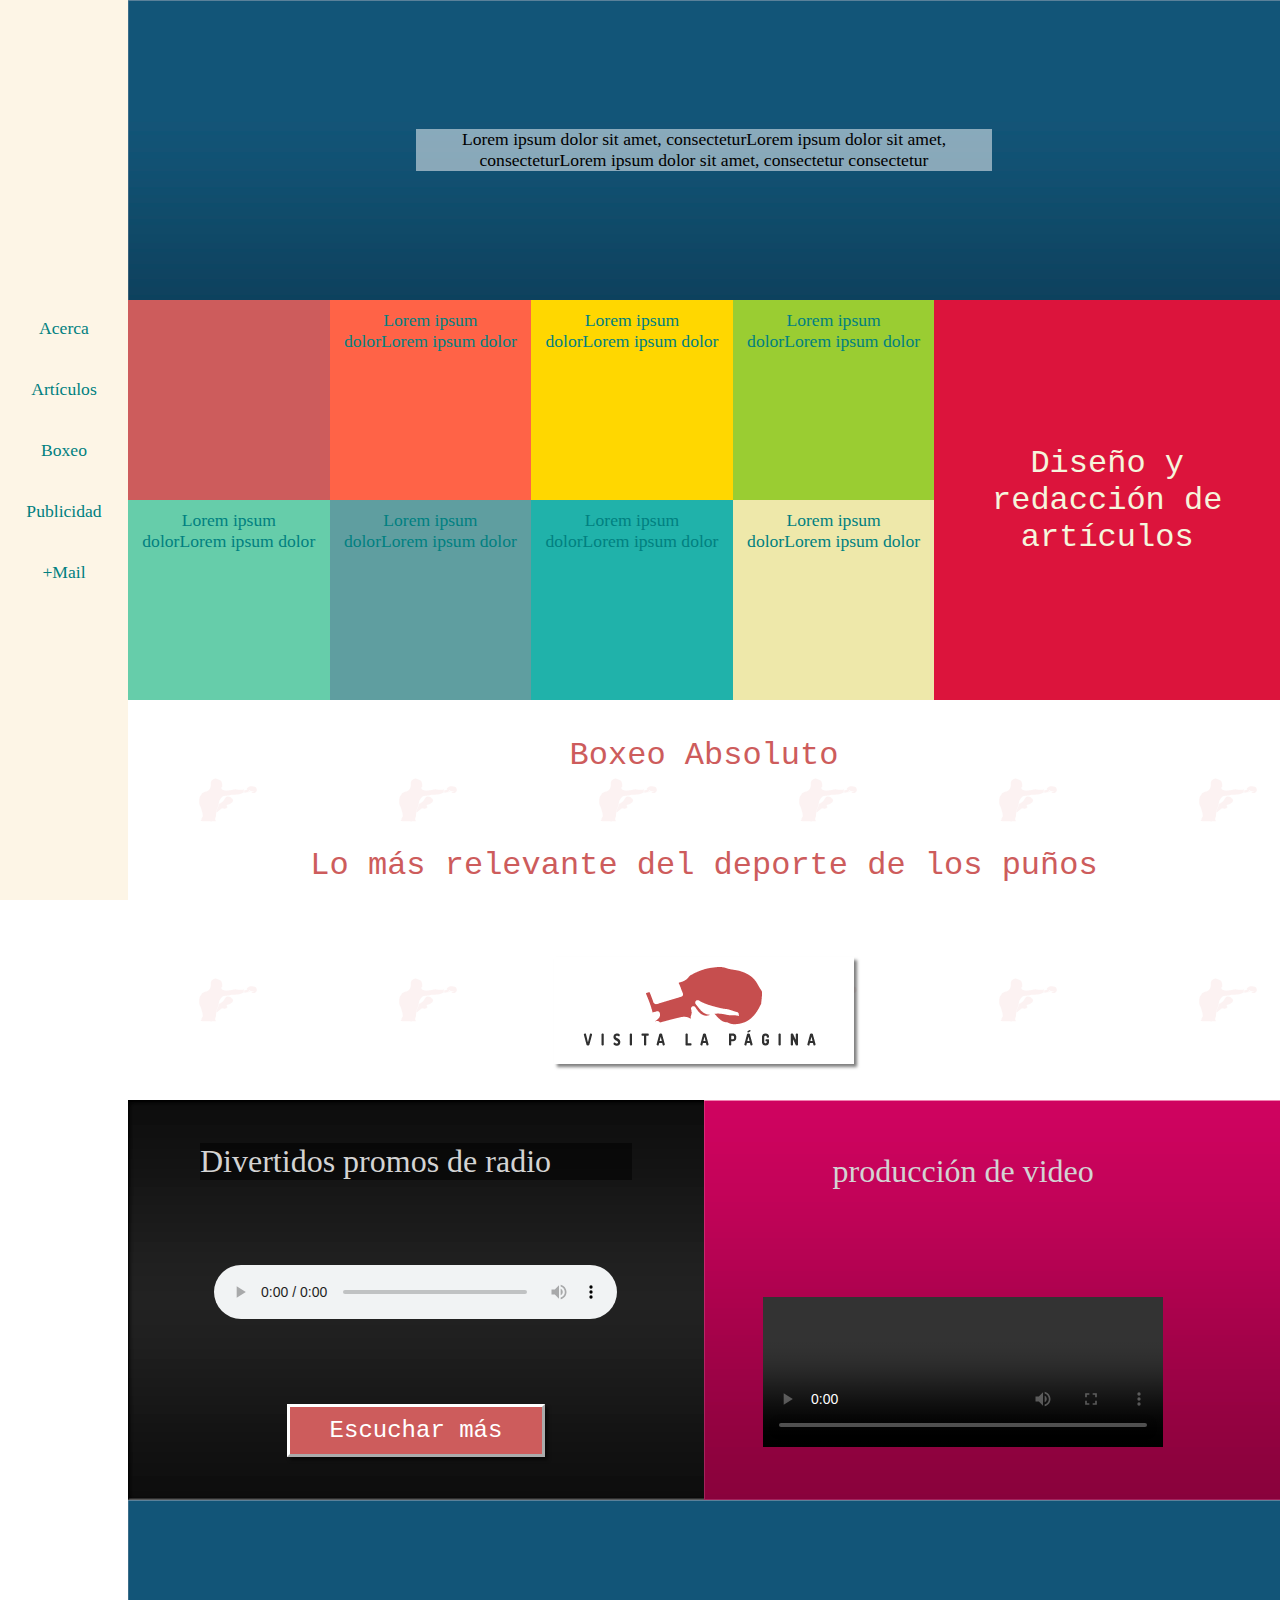
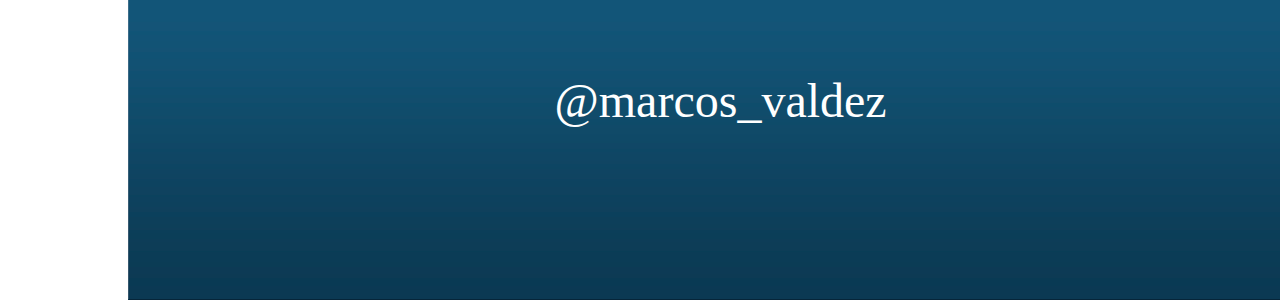
==== commit 88b5824f: "removido de audio y video en index.html" ====
--- a/index.html
+++ b/index.html
@@ -53,24 +53,25 @@
     <section id="publicidad">
       <div id="radio">
         <h2 class="info-radio">Divertidos promos de radio</h2>
-        <!--
         <audio controls="controls">
+              <!--
           <source src="audio/destinos-tijuana.wav" type="audio/mpeg" />
           <source src="audio/destinos-tijuana.ogg" type="audio/ogg" />
           Tu navegador no soporta video en HTML5, por favor, utiliza el siguiente link: <a href="destinos-tijuana.wav">destinos fantasía, promocional</a>
+            -->
         </audio>
-      -->
+
         <a href="#" id="mas-promos">Escuchar más</a>
       </div>
       <div id="carteles">
         <h2 class="info-video">producción de video</h2>
-        <!--
         <video width="400" controls>
+          <!--
           <source src="video/destinos-fantasía.mp4" type="video/mp4">
           <source src="video/destinos-fantasía.ogg" type="video/ogg">
           Your browser does not support HTML5 video.
+          -->
         </video>
-      -->
       </div>
     </section>
     <section id="mail">
